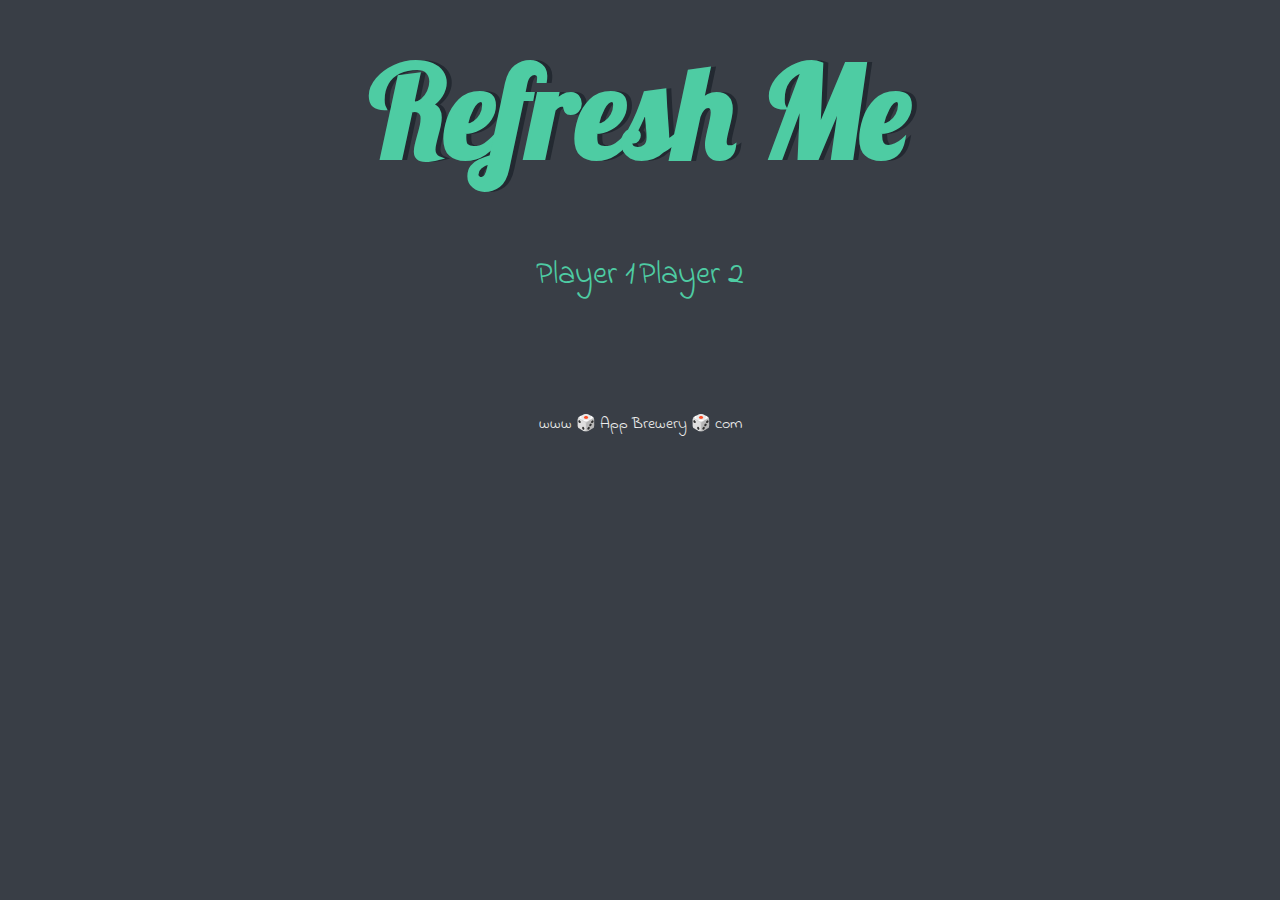
==== dicee.html @ 2542420b "First commit" ====
<!DOCTYPE html>
<html lang="en" dir="ltr">
  <head>
    <meta charset="utf-8">
    <title>Dicee</title>
    <link rel="stylesheet" href="styles.css">
    <link href="https://fonts.googleapis.com/css?family=Indie+Flower|Lobster" rel="stylesheet">

  </head>
  <body>

    <div class="container">
      <h1>Refresh Me</h1>

      <div class="dice">
        <p>Player 1</p>
        <img class="img1" src="">
      </div>

      <div class="dice">
        <p>Player 2</p>
        <img class="img2" src="">
      </div>

    </div>


  </body>

  <footer>
    www 🎲 App Brewery 🎲 com
  </footer>
</html>
---- styles.css ----
.container {
  width: 70%;
  margin: auto;
  text-align: center;
}

.dice {
  text-align: center;
  display: inline-block;

}

body {
  background-color: #393E46;
}

h1 {
  margin: 30px;
  font-family: 'Lobster', cursive;
  text-shadow: 5px 0 #232931;
  font-size: 8rem;
  color: #4ECCA3;
}

p {
  font-size: 2rem;
  color: #4ECCA3;
  font-family: 'Indie Flower', cursive;
}

img {
  width: 80%;
}

footer {
  margin-top: 5%;
  color: #EEEEEE;
  text-align: center;
  font-family: 'Indie Flower', cursive;

}
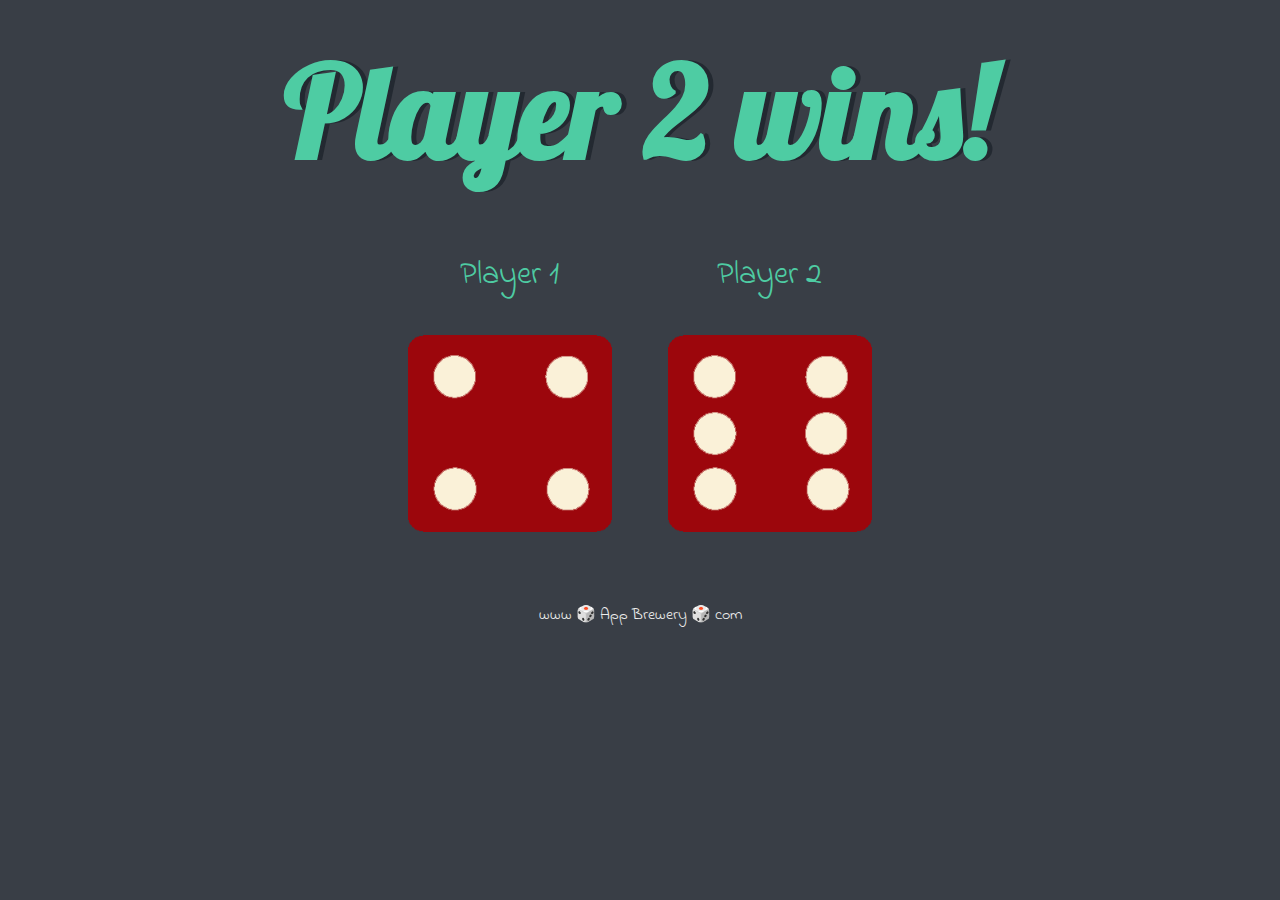
==== commit 1f68c146: "Add random changes" ====
--- a/dicee.html
+++ b/dicee.html
@@ -14,12 +14,12 @@
 
       <div class="dice">
         <p>Player 1</p>
-        <img class="img1" src="">
+        <img class="img1" src="images/dice6.png">
       </div>
 
       <div class="dice">
         <p>Player 2</p>
-        <img class="img2" src="">
+        <img class="img2" src="images/dice6.png">
       </div>
 
     </div>
@@ -30,4 +30,6 @@
   <footer>
     www 🎲 App Brewery 🎲 com
   </footer>
+
+  <script src="js/index.js" type="text/javascript"></script>
 </html>
--- a/styles.css
+++ b/styles.css
@@ -22,6 +22,10 @@
   color: #4ECCA3;
 }
 
+h2 {
+  color: #4ECCA3;
+}
+
 p {
   font-size: 2rem;
   color: #4ECCA3;
